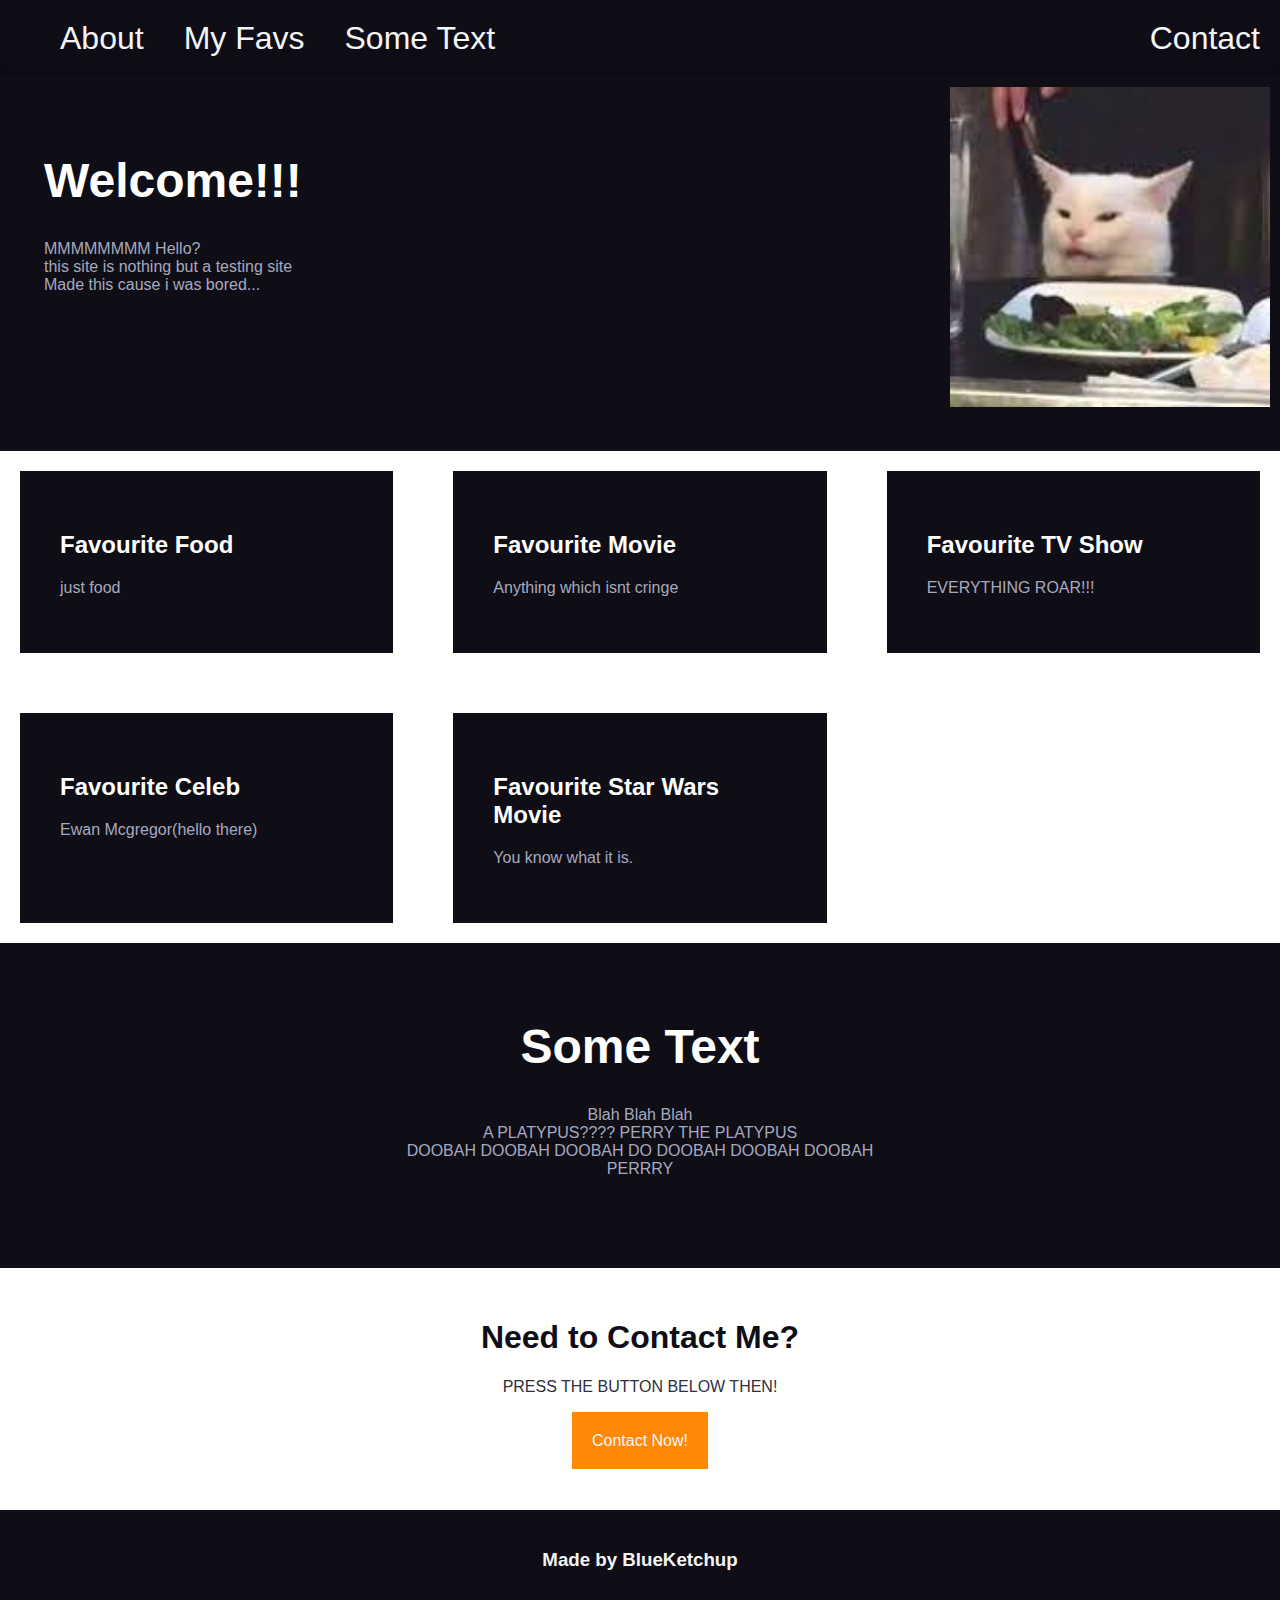
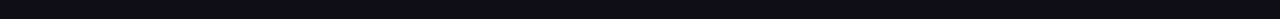
==== index.html @ b7774db8 "Just Final Touch" ====
<!DOCTYPE html>
<html>
    <head>
        <title>Ketchup's site</title>
        <link rel="stylesheet" href="style.css">
        <link rel="stylesheet" href="https://fonts.googleapis.com/css?family=New+Tegomin">
    </head>
    <body>
        <script type="text/javascript" src = "script.js"></script>
        <nav class="zone">
            <ul class = "main-nav">
              <li><a href="#about">About</a></li>
              <li><a href="#Why_Us">My Favs</a></li>
              <li><a href="#our_team">Some Text</a></li>
              <li class = "push"><a href="#contact">Contact</a></li>
            </ul>
        </nav>
        <div class = "container zone">
            <div id = "about" class = "welcome">
                <h1>Welcome!!!</h1>
                <p>
                    MMMMMMMM Hello?<br>
                    this site is nothing but a testing site <br>
                    Made this cause i was bored...
                </p>
            </div>
            <div class = "squareimg"><img src = "img/download (1) (1).jpg"></div>
        </div>
        <div id = "Why_Us" class = "grid-wrapper whitecontainer">
            <div class = "box zone">
                <h2>Favourite Food</h2>
                <p>just food</p>
            </div>
            <div class = "box zone">
                <h2>Favourite Movie</h2>
                <p>Anything which isnt cringe</p>
            </div>
            <div class = "box zone">
                <h2>Favourite TV Show</h2>
                <p>EVERYTHING ROAR!!!</p>
            </div>
            <div class = "box zone">
                <h2>Favourite Celeb</h2>
                <p>Ewan Mcgregor(hello there)</p>
            </div>
            <div class = "box zone">
                <h2>Favourite Star Wars Movie</h2>
                <p>You know what it is.</p>
            </div>
        </div>
        <div id = "our_team" class = "container zone">
            <div class = "our-team">
                <div class = "infoteam">
                    <h1>Some Text</h1>
                    <p>
                        Blah Blah Blah <br>
                        A PLATYPUS???? PERRY THE PLATYPUS <br>
                        DOOBAH DOOBAH DOOBAH DO DOOBAH DOOBAH DOOBAH <br>
                        PERRRY <br>
                    </p>
                </div>
            </div>
        </div>
        <div id = "contact" class = "container zone whitecontainer">
            <div class = "contact">
                <h1>Need to Contact Me?</h1>
                <p>PRESS THE BUTTON BELOW THEN!</p>
                <a class = "contactbutton" href = "https://us1.list-manage.com/contact-form?u=b3ef7a893b580ae2150ab4827&form_id=e2f48a5a7ab3b266135899b3e9dea0b8">Contact Now!</a>
            </div>
        </div>
        <footer class = "container">
            <h3>Made by BlueKetchup</h3>
        </footer>
    </body>
</html>
---- style.css ----
body {
    font-family: Arial, Helvetica, sans-serif;
    margin: 0 auto;
    background: #0f0e17;
}

.zone {
    color:#FFF;
    /* font-size:2em;
    border-radius:4px;
    border:1px solid #bbb; */
    transition: all 0.3s linear;
}

.zone:hover {
    -webkit-box-shadow:rgba(0,0,0,0.8) 0px 5px 15px, inset rgba(0,0,0,0.15) 0px -10px 20px;
    -moz-box-shadow:rgba(0,0,0,0.8) 0px 5px 15px, inset rgba(0,0,0,0.15) 0px -10px 20px;
    -o-box-shadow:rgba(0,0,0,0.8) 0px 5px 15px, inset rgba(0,0,0,0.15) 0px -10px 20px;
    box-shadow:rgba(0,0,0,0.8) 0px 5px 15px, inset rgba(0,0,0,0.15) 0px -10px 20px;
}


.main-nav {
    display: flex;
    list-style: none;
    margin: 0;
    font-size: 2em;
}

.squareimg > img {
    width: 20em;
    height: 20em;
}

.squareimg {
    margin-left: auto;
    padding: 10px;
}

.push{
    margin-left: auto;
}

.sticky {
    position: fixed;
    top: 0;
}

@media only screen and (max-width: 800px) {
    .main-nav {
        font-size: 1em;
        padding: 0;
    }
    .squareimg > img {
        width: 15em;
        height: 15em;
    }
    .squareimg {
        margin-left: 0;
        align-self: center;
    }
    .container {
        flex-direction: column;
    }
}
li {
    padding: 20px;
}

a {
    color: #f5f5f6;
    text-decoration: none;
}

.welcome {
    padding: 2.75em;
}

.welcome > h1 {
    color: #fffffe;
    font-size: 3em;
}

.welcome > p {
    color: #a7a9be;
}

.infoteam {
    padding: 2.75em;
    width: 100%;
    text-align: center;
    justify-content: center;
    align-items: center;
}

.infoteam > h1 {
    color: #fffffe;
    font-size: 3em;
}

.infoteam > p {
    color: #a7a9be;
}

.container {
    background-color: #0f0e17;
    display: flex;
    height: fit-content;
    width: 100%;
    padding-bottom: 30px;
}

.whitecontainer {
    background: #fffffe;
    width: auto;
}

.box {
    background-color: #0f0e17;
    padding-top: 40px;
    padding-bottom: 40px;
    padding-left: 40px;
    padding-right: 100px;
    margin: 20px;
}

.grid-wrapper {
    display: grid;
    grid-template-columns: repeat(auto-fill,minmax(350px, 1fr));
    grid-gap: 20px;
}

.box > h2 {
    color: #fffffe;
}

.box > p {
    color: #a7a9be;
}

.box:hover{
    background: #2e2f3e;
}

.our-team {
    display: flex;
    width: 100%;
}

.our-team > h1 {
    color: #fffffe;
}

.our-team > p {
    color: #a7a9be;
}

.contact {
    width: 100%;
    padding: 30px;
    text-align: center;
}

.contact > h1{
    color: #0f0e17;
}

.contact > p {
    color: #2e2f3e;
    padding-bottom: 20px;
}

.contactbutton {
    background-color: #ff8906;
    padding: 20px;
}

footer {
    color: #f5f5f6;
    display: flex;
    justify-content: center;
    align-content: center;
}

footer > h3 {
    padding-top: 20px;
}
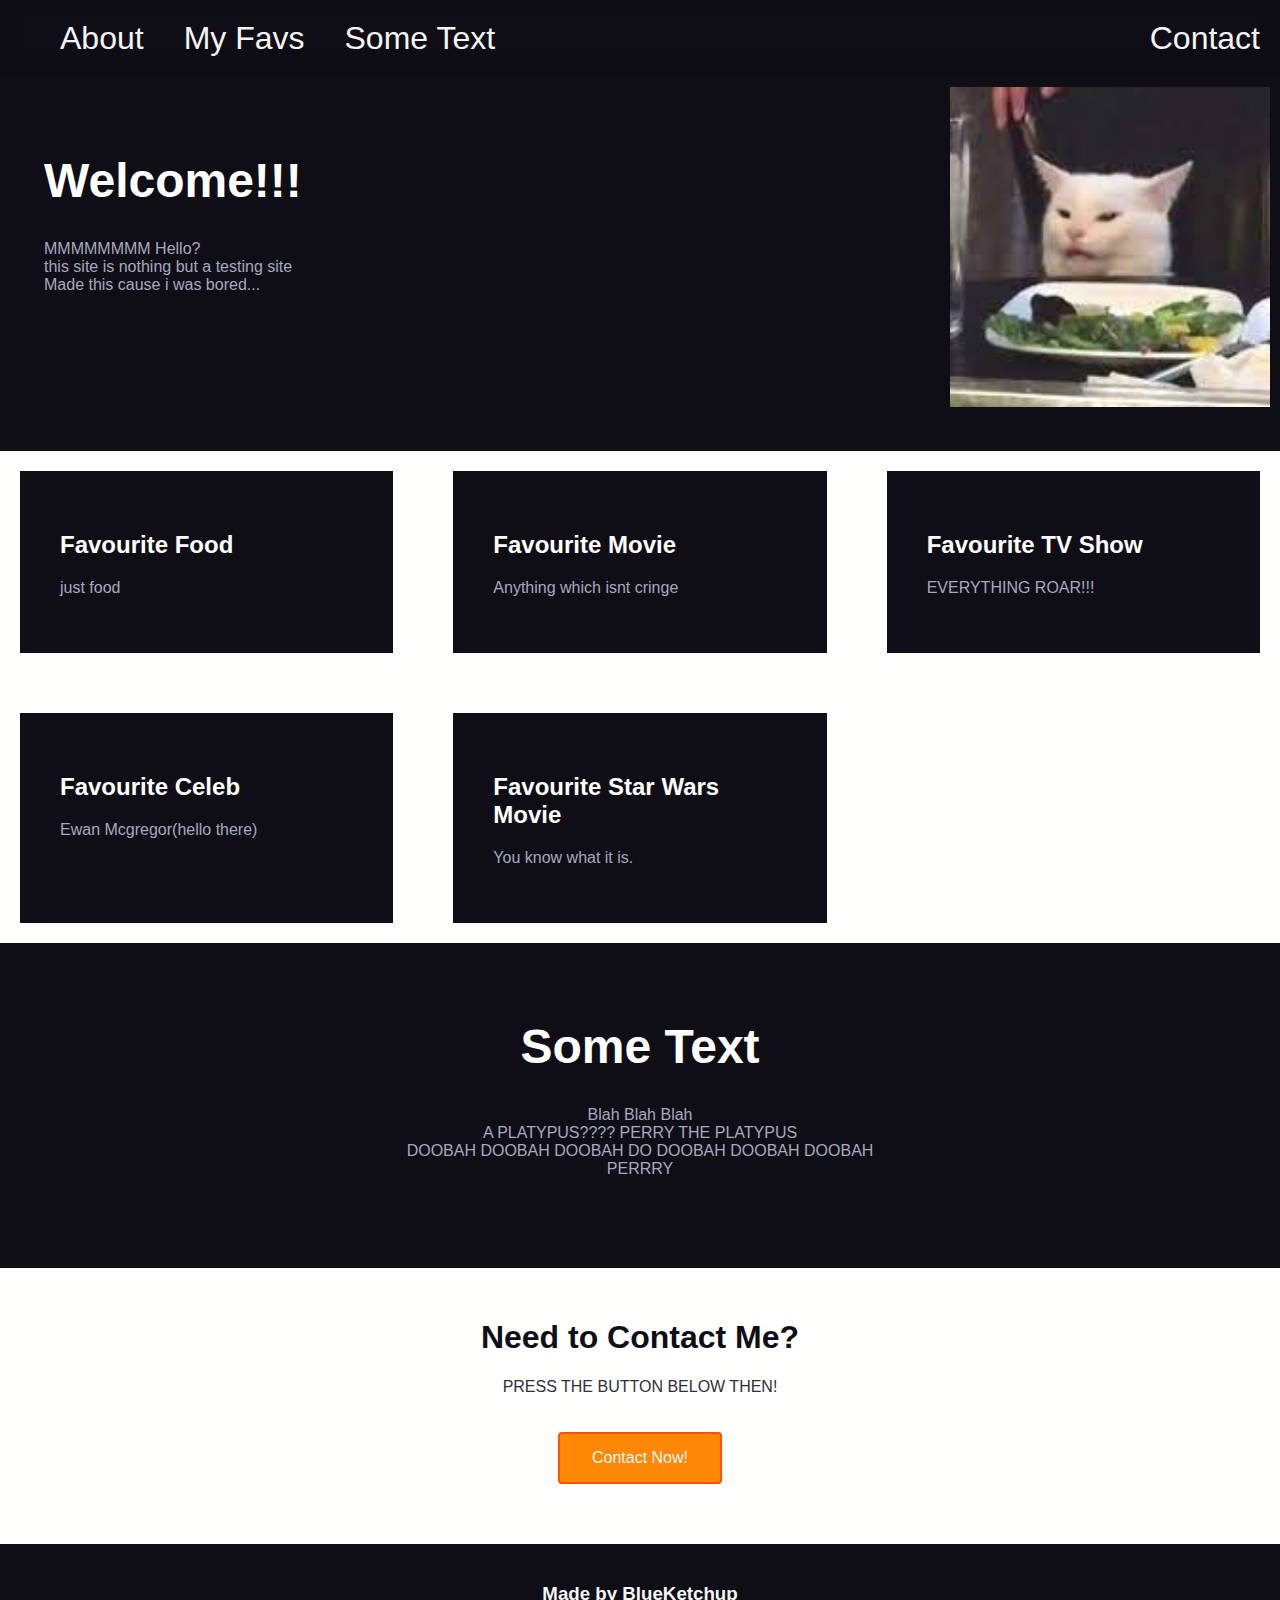
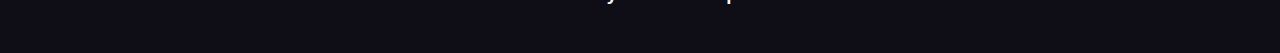
==== commit 11ebb92b: "changing the button style" ====
--- a/index.html
+++ b/index.html
@@ -4,14 +4,14 @@
         <title>Ketchup's site</title>
         <link rel="stylesheet" href="style.css">
         <link rel="stylesheet" href="https://fonts.googleapis.com/css?family=New+Tegomin">
+        <link rel = "icon" href = "img/download (1) (1).jpg" type = "image/x-icon">
     </head>
     <body>
-        <script type="text/javascript" src = "script.js"></script>
         <nav class="zone">
             <ul class = "main-nav">
               <li><a href="#about">About</a></li>
-              <li><a href="#Why_Us">My Favs</a></li>
-              <li><a href="#our_team">Some Text</a></li>
+              <li><a href="#my_favs">My Favs</a></li>
+              <li><a href="#some_text">Some Text</a></li>
               <li class = "push"><a href="#contact">Contact</a></li>
             </ul>
         </nav>
@@ -26,7 +26,7 @@
             </div>
             <div class = "squareimg"><img src = "img/download (1) (1).jpg"></div>
         </div>
-        <div id = "Why_Us" class = "grid-wrapper whitecontainer">
+        <div id = "my_favs" class = "grid-wrapper whitecontainer">
             <div class = "box zone">
                 <h2>Favourite Food</h2>
                 <p>just food</p>
@@ -48,7 +48,7 @@
                 <p>You know what it is.</p>
             </div>
         </div>
-        <div id = "our_team" class = "container zone">
+        <div id = "some_text" class = "container zone">
             <div class = "our-team">
                 <div class = "infoteam">
                     <h1>Some Text</h1>
@@ -65,11 +65,15 @@
             <div class = "contact">
                 <h1>Need to Contact Me?</h1>
                 <p>PRESS THE BUTTON BELOW THEN!</p>
-                <a class = "contactbutton" href = "https://us1.list-manage.com/contact-form?u=b3ef7a893b580ae2150ab4827&form_id=e2f48a5a7ab3b266135899b3e9dea0b8">Contact Now!</a>
+                <!-- <a class = "contactbutton" href = "https://us1.list-manage.com/contact-form?u=b3ef7a893b580ae2150ab4827&form_id=e2f48a5a7ab3b266135899b3e9dea0b8">Contact Now!</a> -->
+                <div class = "working-button-contact">
+                    <button id = "contact" class = "contact-button">Contact Now!</button>
+                </div>
             </div>
         </div>
         <footer class = "container">
             <h3>Made by BlueKetchup</h3>
         </footer>
+        <script type="text/javascript" src = "script.js"></script>
     </body>
 </html>--- a/style.css
+++ b/style.css
@@ -170,11 +170,6 @@
     padding-bottom: 20px;
 }
 
-.contactbutton {
-    background-color: #ff8906;
-    padding: 20px;
-}
-
 footer {
     color: #f5f5f6;
     display: flex;
@@ -184,4 +179,20 @@
 
 footer > h3 {
     padding-top: 20px;
+}
+
+.contact-button {
+    background-color: #ff8906;
+    color: #f5f5f6;
+    border: 2px solid rgb(255, 81, 0);
+    padding: 15px 32px;
+    text-align: center;
+    text-decoration: none;
+    display: inline-block;
+    font-size: 16px;
+    border-radius: 4px;
+}
+
+.contact-button:hover{
+    background-color: rgb(255, 81, 0);
 }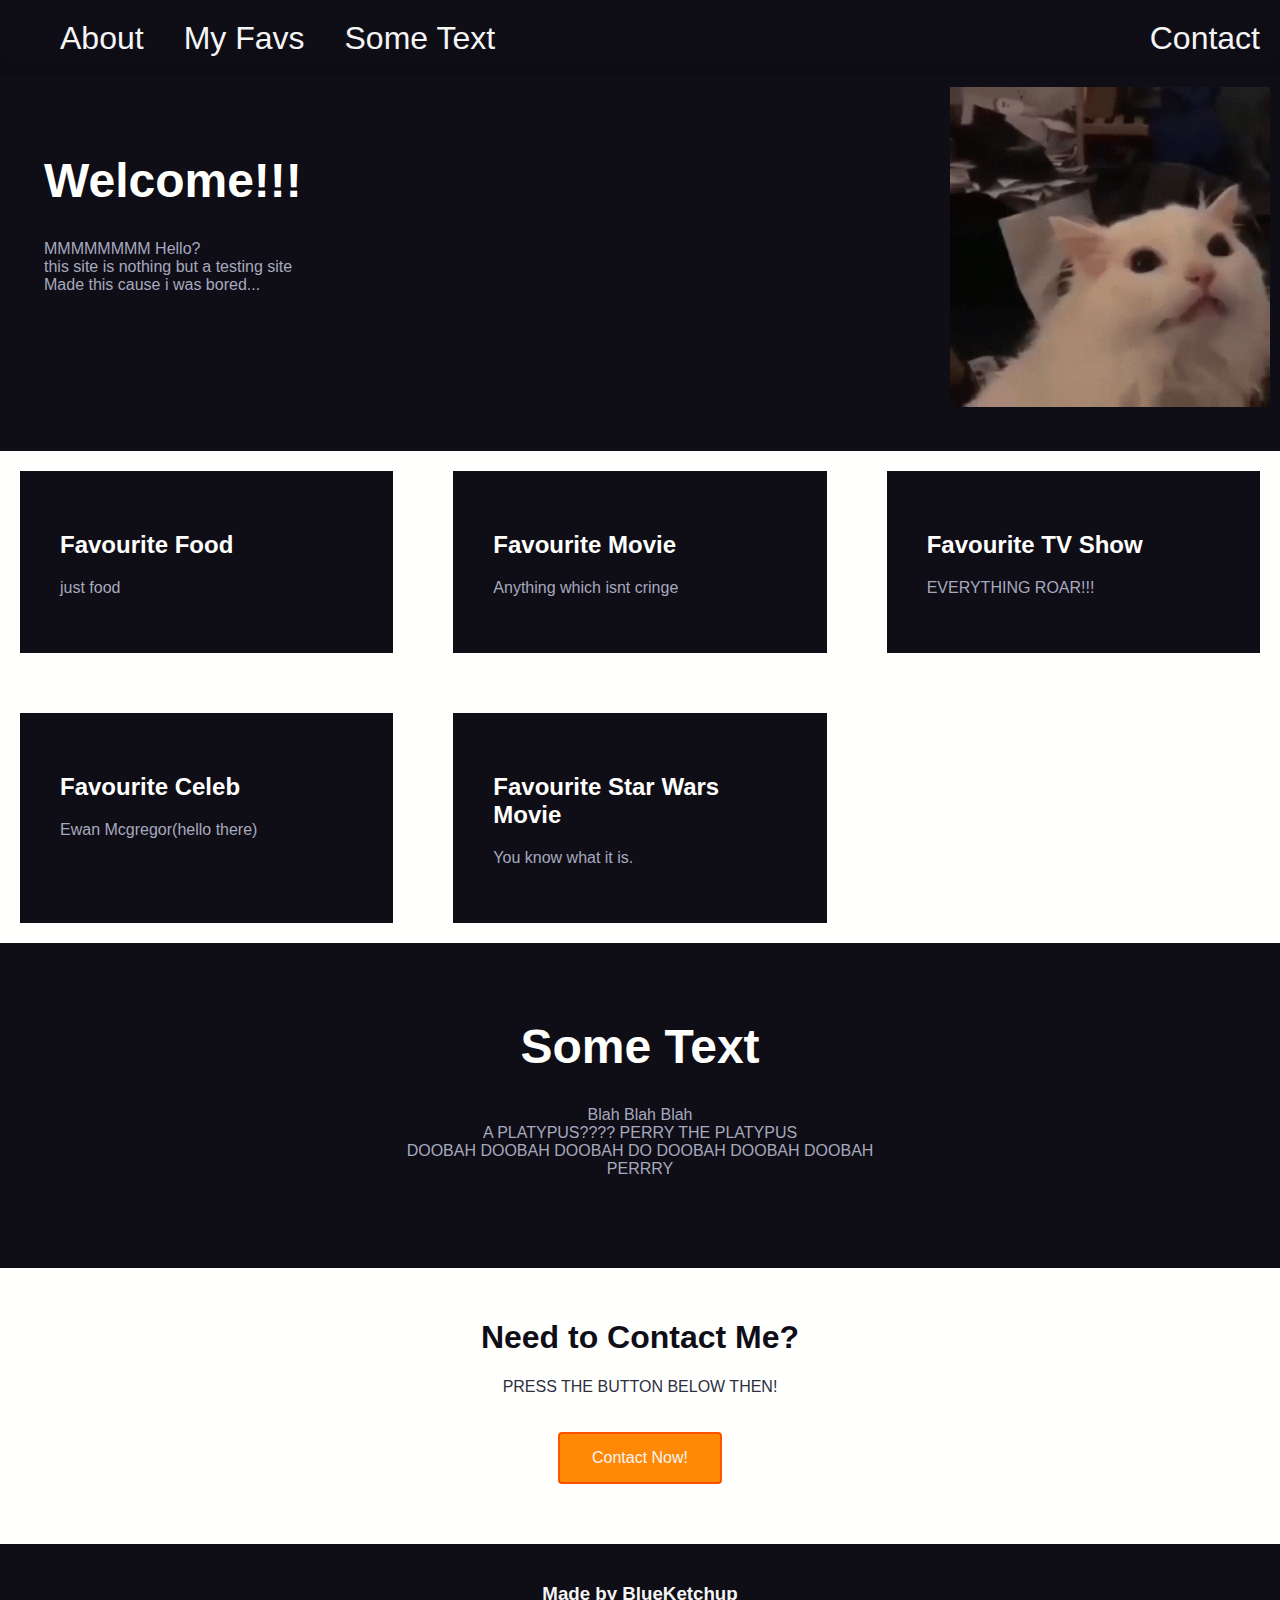
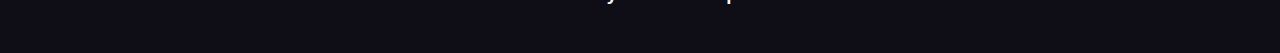
==== commit 5143a206: "THE CATS NOW ANIMATED" ====
--- a/index.html
+++ b/index.html
@@ -24,7 +24,7 @@
                     Made this cause i was bored...
                 </p>
             </div>
-            <div class = "squareimg"><img src = "img/download (1) (1).jpg"></div>
+            <div class = "squareimg"><img src = "img/0d87901a3f3018c.gif"></div>
         </div>
         <div id = "my_favs" class = "grid-wrapper whitecontainer">
             <div class = "box zone">
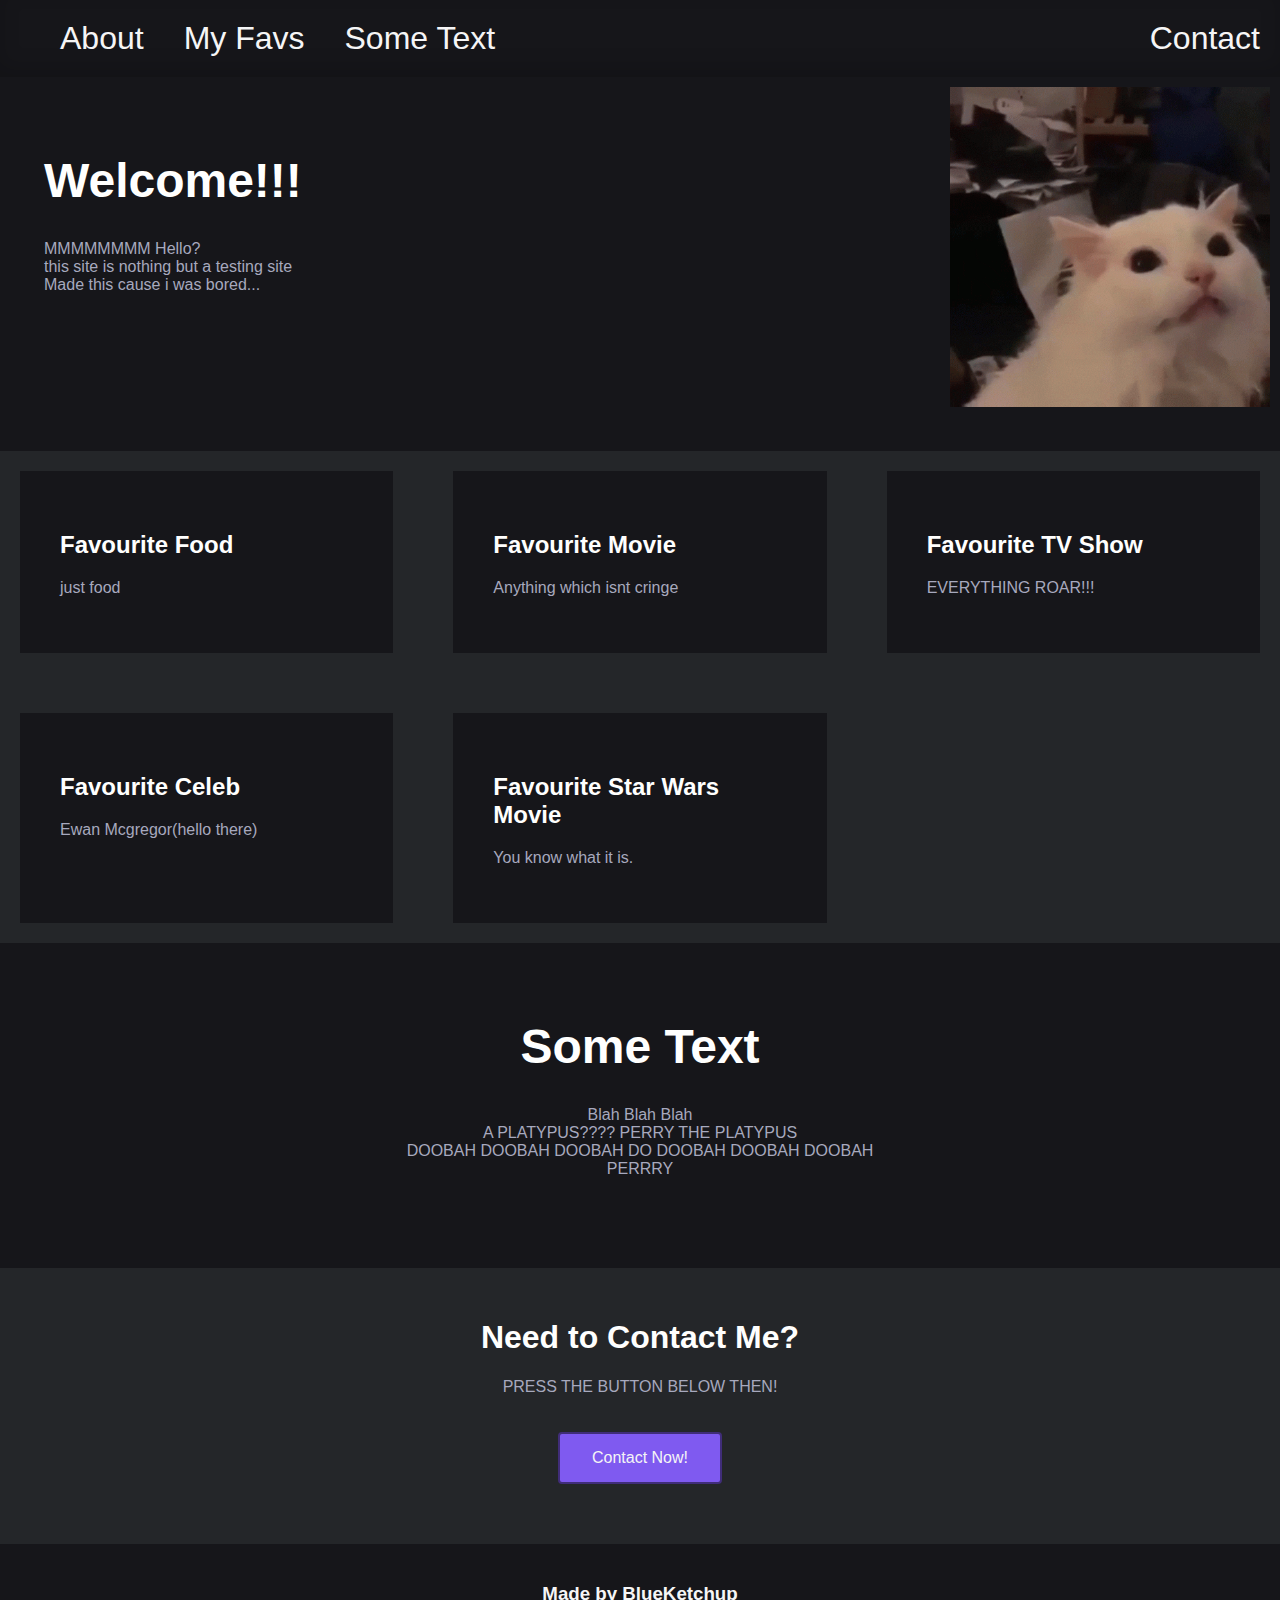
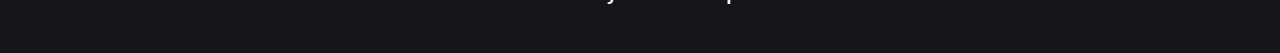
==== commit 6d59f426: "nothing" ====
--- a/index.html
+++ b/index.html
@@ -43,7 +43,7 @@
                 <h2>Favourite Celeb</h2>
                 <p>Ewan Mcgregor(hello there)</p>
             </div>
-            <div class = "box zone">
+            <div id = "movie" class = "box zone">
                 <h2>Favourite Star Wars Movie</h2>
                 <p>You know what it is.</p>
             </div>
--- a/style.css
+++ b/style.css
@@ -1,7 +1,7 @@
 body {
     font-family: Arial, Helvetica, sans-serif;
     margin: 0 auto;
-    background: #0f0e17;
+    background: #16161a;
 }
 
 .zone {
@@ -103,7 +103,7 @@
 }
 
 .container {
-    background-color: #0f0e17;
+    background-color: #16161a;
     display: flex;
     height: fit-content;
     width: 100%;
@@ -111,12 +111,12 @@
 }
 
 .whitecontainer {
-    background: #fffffe;
+    background: #242629;
     width: auto;
 }
 
 .box {
-    background-color: #0f0e17;
+    background-color: #16161a;
     padding-top: 40px;
     padding-bottom: 40px;
     padding-left: 40px;
@@ -139,7 +139,7 @@
 }
 
 .box:hover{
-    background: #2e2f3e;
+    background: #575766;
 }
 
 .our-team {
@@ -162,11 +162,11 @@
 }
 
 .contact > h1{
-    color: #0f0e17;
+    color: #fffffe;
 }
 
 .contact > p {
-    color: #2e2f3e;
+    color: #a7a9be;
     padding-bottom: 20px;
 }
 
@@ -182,9 +182,9 @@
 }
 
 .contact-button {
-    background-color: #ff8906;
+    background-color: #7f5af0;
     color: #f5f5f6;
-    border: 2px solid rgb(255, 81, 0);
+    border: 2px solid #402d79;
     padding: 15px 32px;
     text-align: center;
     text-decoration: none;
@@ -194,5 +194,5 @@
 }
 
 .contact-button:hover{
-    background-color: rgb(255, 81, 0);
+    background-color: #402d79;
 }